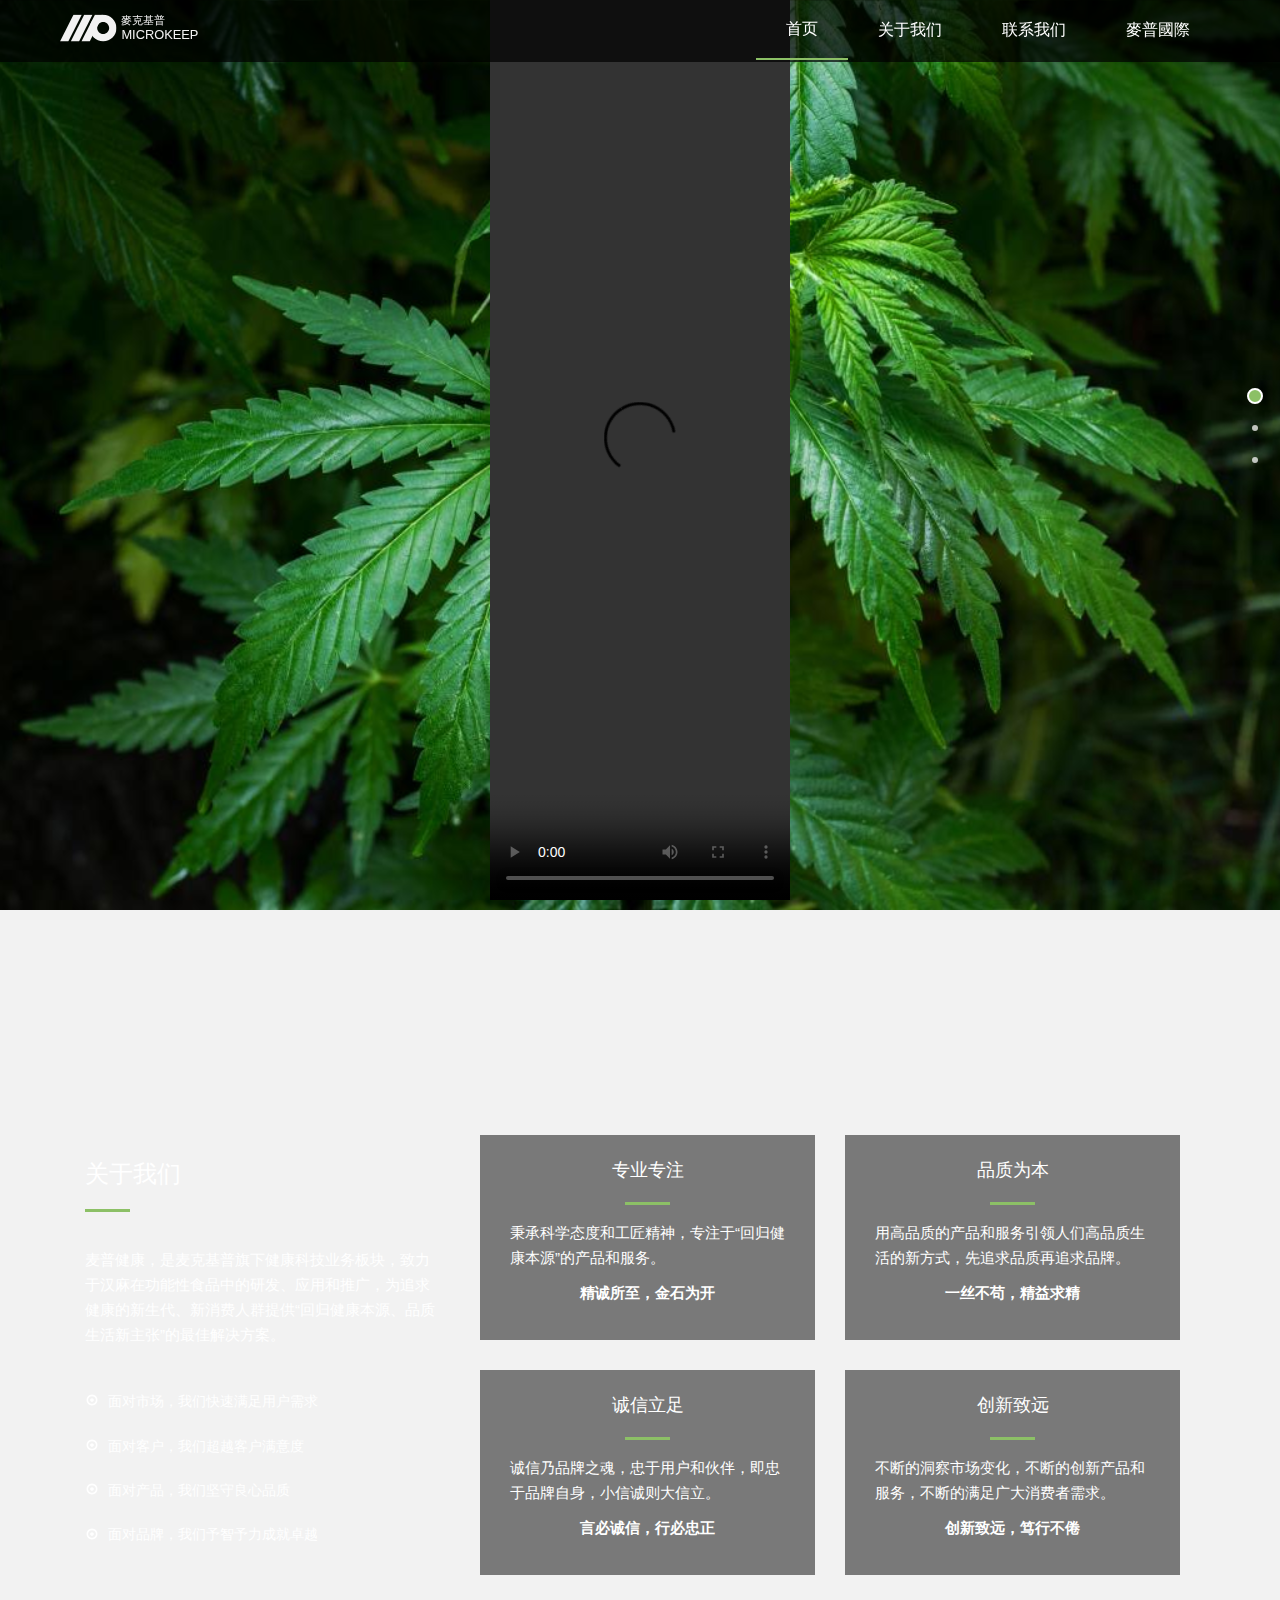
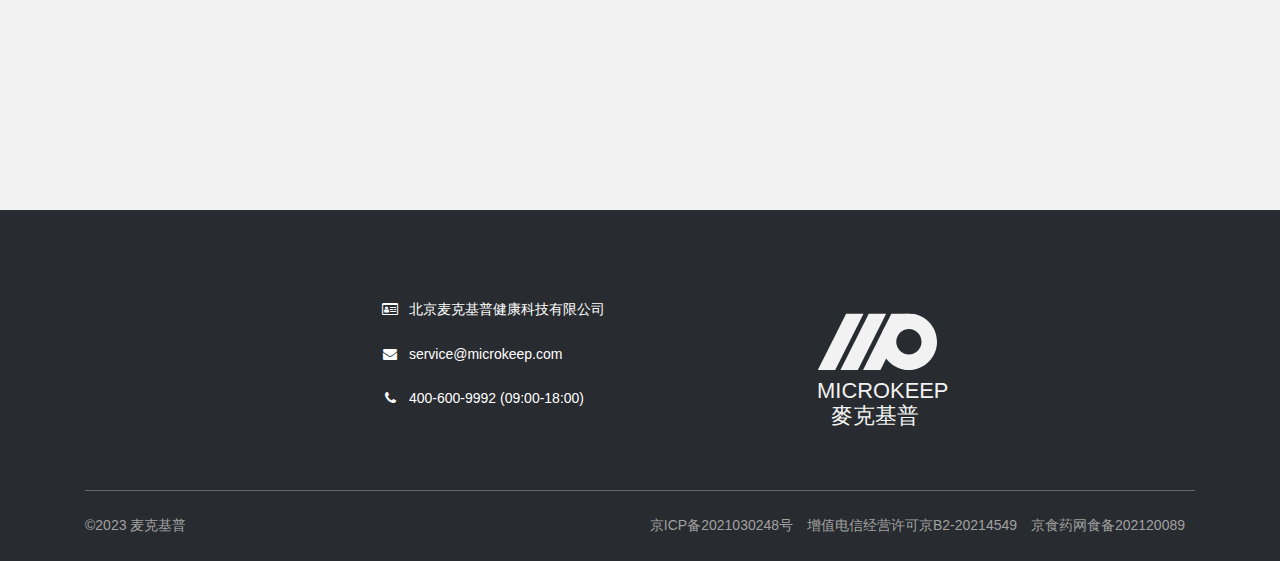
==== health/index.html @ 56081758 "Initial commit" ====
﻿<!DOCTYPE html>
<html>

<head>
	<meta charset="utf-8">
	<meta name="viewport" content="width=device-width, initial-scale=1, user-scalable=no" />
	<meta http-equiv="X-UA-Compatible" content="IE=edge,chrome=1">
	<title>麦普健康 - 回归健康本源</title>
	<meta name="keywords" content="汉麻,工业大麻,火麻,蛋白粉,汉麻粉,汉麻,火麻,工业大麻,麦普健康,麦克基普,Microkeep,麦普, 大麦一品" />
	<meta name="description" content="麦普健康，是麦克基普旗下健康科技业务板块，致力于汉麻在功能性食品中的研发、应用和推广，为追求健康的新生代、新消费人群提供“回归健康本源、品质生活新主张”的最佳解决方案。" />
	<meta name="author" content="Microkeep" />
	<meta name="copyright" content="Microkeep" />
	<link rel="icon" href="./assets/images/favicon.svg" type="image/x-icon" />
	<link rel="shortcut icon" href="./assets/images/favicon.svg" type="image/x-icon" />

	<link rel="stylesheet" href="assets/css/bootstrap.min.css">
	<link rel="stylesheet" href="assets/css/fontAwesome.css">
	<link rel="stylesheet" href="assets/css/hero-slider.css">
	<link rel="stylesheet" href="assets/css/main.css">
	<link rel="stylesheet" href="assets/css/owl-carousel.css">

	<!-- <link href="https://fonts.googleapis.com/css?family=Open+Sans:300,400,600,700,800" rel="stylesheet"> -->

	<script src="assets/js/vendor/modernizr-2.8.3-respond-1.4.2.min.js"></script>
	<script src="assets/js/vendor/jquery-1.11.2.min.js"></script>
</head>

<body>

	<div class="fixed-side-navbar">
		<ul class="nav flex-column">
			<li class="nav-item"><a class="nav-link" href="#home"><span>首页</span></a></li>
			<li class="nav-item"><a class="nav-link" href="#about-us"><span>关于我们</span></a></li>
			<li class="nav-item"><a class="nav-link" href="#contact-us"><span>联系我们</span></a></li>
		</ul>
	</div>

	<div class="clearfix row " style="width: 100%;position:fixed;background:rgba(0,0,0,0.70);z-index:999">
		<div class="menu">
			<div class="nav-menu nav-menu-left">
				<a href="#home" class="no-pl">
					<i class="logo"></i>
				</a>
			</div>

			<div class="nav-menu nav-menu-right" id="nav-menu-right">
				<div class="btn-burger-menu" id="btn-burger-menu"></div>
			</div>
			<div class="right-menu">
				<nav class="right clearfix nav" id="nav">
					<li class="nav-menu ">
						<a href="#home" class="clean-link" id="#home" onClick='doClose(this,"#home");'>
							首页
							<i class="separator"></i>
						</a>
					</li>

					<li class="nav-menu ">
						<a href="#about-us" class="clean-link " id="#about-us" onClick='doClose(this,"#about-us");'>
							关于我们
							<i class="separator"></i>
						</a>
					</li>

					<li class="nav-menu ">
						<a href="#contact-us" class="clean-link" id="#contact-us"
							onClick='doClose(this,"#contact-us");'>
							联系我们
							<i class="separator"></i>
						</a>
					</li>

					<li class="nav-menu ">
						<a href="../zh-tw/" class="clean-link">
							麥普國際
							<i class="separator"></i>
						</a>
					</li>

				</nav>
			</div>
		</div>
	</div>
	<script>
		function doClose(s, linkname) {

			var ua = navigator.userAgent.toLowerCase();
			var links = document.getElementsByClassName("clean-link");
			j = links.length;

			for (var i = 0; i < j; i++) {
				links[i].className = "clean-link";
			}

			var l = document.getElementById(linkname);
			if (l != null) {
				l.className = l.className + " showline";
			}


			var obj = document.getElementById("nav");
			c = obj.className;
			if (c != null && c.indexOf('show') > -1) {
				obj.className = obj.className.replace('show', '');
			}

			var navlogo = document.getElementById("btn-burger-menu");
			navlogo.className = "btn-burger-menu";

		};
	</script>
	<!-- <div style="width:0px;height:0px"><img src="assets/img/logo-300.jpg" alt="logo" /></div> -->


	<div class="parallax-content baner-content" id="home">
		<video autoplay loop controls disablePictureInPicture controlslist="nodownload noplaybackrate"
		src="assets/video/microkeep-hemp-hearts-microcapsule-powder-2022.mp4"></video>
	</div>

	<div class="service-content" id="about-us">
		<div class="container">
			<div class="row">
				<div class="col-md-4">
					<div class="left-text">
						<h4>关于我们</h4>
						<div class="line-dec"></div>
						<p>麦普健康，是麦克基普旗下健康科技业务板块，致力于汉麻在功能性食品中的研发、应用和推广，为追求健康的新生代、新消费人群提供“回归健康本源、品质生活新主张”的最佳解决方案。</p>
						<ul>
							<li>
								<div style="display:inline;padding-right:5px;"><img src="assets/images/mark.svg"
										style="max-width:14px;margin-top:-4px;"></div>
								<div style="display:inline">面对市场，我们快速满足用户需求</div>
							</li>
							<li>
								<div style="display:inline;padding-right:5px;"><img src="assets/images/mark.svg"
										style="max-width:14px;margin-top:-4px;"></div>
								<div style="display:inline">面对客户，我们超越客户满意度</div>
							</li>
							<li>
								<div style="display:inline;padding-right:5px;"><img src="assets/images/mark.svg"
										style="max-width:14px;margin-top:-4px;"></div>
								<div style="display:inline">面对产品，我们坚守良心品质</div>
							</li>
							<li>
								<div style="display:inline;padding-right:5px;"><img src="assets/images/mark.svg"
										style="max-width:14px;margin-top:-4px;"></div>
								<div style="display:inline">面对品牌，我们予智予力成就卓越</div>
							</li>
						</ul>
					</div>
				</div>
				<div class="col-md-8">
					<div class="row">
						<div class="col-md-6">
							<div class="service-item">
								<h4>专业专注</h4>
								<div class="line-dec"></div>
								<p class="contents">秉承科学态度和工匠精神，专注于“回归健康本源”的产品和服务。</p>
								<p class="contents" style="font-weight:800;color:#fff;text-align:center !important;">
									精诚所至，金石为开</p>
							</div>
						</div>
						<div class="col-md-6">
							<div class="service-item">
								<h4>品质为本</h4>
								<div class="line-dec"></div>
								<p class="contents">用高品质的产品和服务引领人们高品质生活的新方式，先追求品质再追求品牌。</p>
								<p class="contents" style="font-weight:800;color:#fff;text-align:center !important;">
									一丝不苟，精益求精</p>
							</div>
						</div>
						<div class="col-md-6">
							<div class="service-item">
								<h4>诚信立足</h4>
								<div class="line-dec"></div>
								<p class="contents">诚信乃品牌之魂，忠于用户和伙伴，即忠于品牌自身，小信诚则大信立。</p>
								<p class="contents" style="font-weight:800;color:#fff;text-align:center !important;">
									言必诚信，行必忠正</p>
							</div>
						</div>
						<div class="col-md-6">
							<div class="service-item">
								<h4>创新致远</h4>
								<div class="line-dec"></div>
								<p class="contents">不断的洞察市场变化，不断的创新产品和服务，不断的满足广大消费者需求。</p>
								<p class="contents" style="font-weight:800;color:#fff;text-align:center !important;">
									创新致远，笃行不倦</p>
							</div>
						</div>
					</div>
				</div>
			</div>
		</div>
	</div>

	<footer>
		<div class="container contact-us" id="contact-us">
			<div class="row">
				<div class="col-md-3 companylogo1">
					<img src="assets/images/logo-portrait.svg" class="logo" style="max-width:180px"></img>
				</div>

				<div class="col-md-4 address">
					<p style="font-size:14px;margin-bottom:0px;margin-top:15px;">
					<div style="color:#fff !important;display:inline-block;text-align:center;" class="address-fa"><i
							class="fa fa-id-card-o address-fa"></i></div>
					<div style="color:#fff !important;display:inline-block;">北京麦克基普健康科技有限公司</div>
					</p>
					<!-- <p style="font-size:14px;margin-bottom:0px;margin-top:15px;">
					<div style="color:#fff !important;display:inline-block;text-align:center;" class="address-fa"><i
							class="fa fa-map-marker address-fa"></i></div>
					<div style="color:#fff !important;display:inline-block;">北京市朝阳区建国路华贸中心3号楼12层</div>
					</p> -->
					<p style="font-size:14px;margin-top:10px;margin-bottom:15px;">
					<div style="color:#fff !important;display:inline-block;text-align:center;" class="address-fa"><i
							class="fa fa-envelope address-fa"></i></div>
					<div style="color:#fff !important;display:inline-block;">service@microkeep.com</div>
					</p>
					<p style="font-size:14px;margin-bottom:0px;margin-top:15px;">
					<div style="color:#fff !important;display:inline-block;text-align:center;" class="address-fa"><i
							class="fa fa-phone address-fa"></i></div>
					<div style="color:#fff !important;display:inline-block;">400-600-9992 (09:00-18:00)</div>
					</p>

				</div>
				<div class="col-md-3 companylogo2">
					<img src="assets/images/logo-portrait.svg" class="logo" style="max-width:180px"></img>
				</div>

			</div>
		</div>
	</footer>

	<!--<footer style="padding:20px 0px 10px 0px">-->
	<footer style="padding:0px 0px 10px 0px">
		<div class="container">
			<div class="row" style="text-align:left">
				<div class="col-md-12">
					<p style="border-top:1px solid rgba(250,250,250,0.3);text-align:left;margin-top:20px;padding-top:10px"
						class="bottom-line"></p>
				</div>
			</div>
			<div class="row" style="margin-bottom:10px">
				<div class="col-md-4 copyright">
					<div style="display:inline-block;color:#a1a1a1;padding-right:10px;" class="copyright-item notlast">
						&copy;2023 麦克基普</div>
				</div>
				<div class="col-md-8 medias">
				
					<!--<div style="display:inline-block;color:#a1a1a1;padding-right:10px;" class="copyright-item notlast" >京公网安备xxxxxxxx</div>-->
					<div style="display:inline-block;color:#a1a1a1;padding-right:10px;" class="copyright-item notlast">
						<a href="https://beian.miit.gov.cn/" style="color:#a1a1a1">京ICP备2021030248号</a>
					</div>
					<div style="display:inline-block;color:#a1a1a1;padding-right:10px;" class="copyright-item">
						增值电信经营许可京B2-20214549</div>
					<div style="display:inline-block;color:#a1a1a1;padding-right:10px;" class="copyright-item">
						京食药网食备202120089</div>
				</div>
			</div>
		</div>
	</footer>


	<script src="assets/js/vendor/jquery-1.11.2.min.js"></script>
	<script src="assets/js/vendor/bootstrap.min.js"></script>
	<script src="assets/js/plugins.js"></script>
	<script src="assets/js/main.js"></script>
	<script>
		function openCity(cityName) {
			var i;
			var x = document.getElementsByClassName("city");
			for (i = 0; i < x.length; i++) {
				x[i].style.display = "none";
			}
			document.getElementById(cityName).style.display = "block";
		}

		function querycode() {
			var code = $('#txt_code').val();
			if (code.length > 0 && code != "请输入16位防伪码") {
				var url = "https://china3-15.com/module/GetCode_getjson.ashx?action=add&callback=?";
				var data = { c: code, key: "347ebf8d172e977ad09d583a6687cd4f" };
				$.getJSON(url, data, function (backdata) {
					document.getElementById('showresult').innerHTML = "<p>" + backdata.result + "</p>";
					document.getElementById('showresult').style.visibility = "visible";
				});
			}
			else {
				document.getElementById('showresult').innerHTML = "";
				document.getElementById('showresult').style.visibility = "hidden";
			}
		}


	</script>

	<script>
		$(document).ready(function () {

			var anchorname = window.location.hash;
			if (anchorname != "") {
				var l = document.getElementById(anchorname);
				if (l != null) {
					l.className = l.className + " showline";
				}
			} else {
				var l = document.getElementById("#home");
				if (l != null) {
					l.className = l.className + " showline";
				}
			}


			// Add smooth scrolling to all links
			$(".fixed-side-navbar a, .primary-button a, .nav-menu a").on('click', function (event) {

				// Make sure this.hash has a value before overriding default behavior
				if (this.hash !== "") {
					// Prevent default anchor click behavior
					event.preventDefault();

					// Store hash
					var hash = this.hash;

					// Using jQuery's animate() method to add smooth page scroll
					// The optional number (800) specifies the number of milliseconds it takes to scroll to the specified area
					$('html, body').animate({
						scrollTop: $(hash).offset().top
					}, 800, function () {

						// Add hash (#) to URL when done scrolling (default click behavior)
						window.location.hash = hash;
					});


					var links = document.getElementsByClassName("clean-link");
					j = links.length;

					for (var i = 0; i < j; i++) {
						links[i].className = "clean-link";
					}


					var l = document.getElementById(this.hash);
					if (l != null) {
						l.className = l.className + " showline";
					}


				} // End if
			});

			$(".nav-menu-right").on('click', function (event) {
				var obj = document.getElementById("nav");
				var navlogo = document.getElementById("btn-burger-menu");
				c = obj.className;
				if (c != null && c.indexOf('show') > -1) {
					obj.className = obj.className.replace('show', '');
					navlogo.className = "btn-burger-menu";

				} else {
					obj.className = obj.className + ' show';
					navlogo.className = navlogo.className + " cha";
				}
			});

			$('#txt_code').on('keypress', function (event) {
				if (event.keyCode == 13) {
					querycode();
				}
			});




		});



	</script>


</body>

</html>
---- health/assets/css/hero-slider.css ----
/* -------------------------------- 

Primary style

-------------------------------- */
*, *::after, *::before {
  -webkit-box-sizing: border-box;
  -moz-box-sizing: border-box;
  box-sizing: border-box;
}

html {
  font-size: 62.5%;
}

body {
  font-family: "Open Sans", sans-serif;
  color: #2c343b;
  background-color: #f2f2f2;
}

a {
  color: #d44457;
  text-decoration: none;
}

img {
  max-width: 100%;
}

.qrimg {
 max-width:80px;
}

/* -------------------------------- 

Main Components 

-------------------------------- */
.cd-header {
  position: absolute;
  z-index: 2;
  top: 0;
  left: 0;
  width: 100%;
  height: 50px;
  background-color: #21272c;
  -webkit-font-smoothing: antialiased;
  -moz-osx-font-smoothing: grayscale;
}
@media only screen and (min-width: 768px) {
  .cd-header {
    height: 70px;
    background-color: transparent;
  }
}

#cd-logo {
  float: left;
  margin: 13px 0 0 5%;
}
#cd-logo img {
  display: block;
}
@media only screen and (min-width: 768px) {
  #cd-logo {
    margin: 23px 0 0 5%;
  }
}

.cd-primary-nav {
  /* mobile first - navigation hidden by default, triggered by tap/click on navigation icon */
  float: right;
  margin-right: 5%;
  width: 44px;
  height: 100%;
}
.cd-primary-nav ul {
  position: absolute;
  top: 0;
  left: 0;
  width: 100%;
  -webkit-transform: translateY(-100%);
  -moz-transform: translateY(-100%);
  -ms-transform: translateY(-100%);
  -o-transform: translateY(-100%);
  transform: translateY(-100%);
}
.cd-primary-nav ul.is-visible {
  box-shadow: 0 3px 8px rgba(0, 0, 0, 0.2);
  -webkit-transform: translateY(50px);
  -moz-transform: translateY(50px);
  -ms-transform: translateY(50px);
  -o-transform: translateY(50px);
  transform: translateY(50px);
}
.cd-primary-nav a {
  display: block;
  height: 50px;
  line-height: 50px;
  padding-left: 5%;
  background: #21272c;
  border-top: 1px solid #333c44;
  color: #ffffff;
}
@media only screen and (min-width: 768px) {
  .cd-primary-nav {
    /* reset navigation values */
    width: auto;
    height: auto;
    background: none;
  }
  .cd-primary-nav ul {
    position: static;
    width: auto;
    -webkit-transform: translateY(0);
    -moz-transform: translateY(0);
    -ms-transform: translateY(0);
    -o-transform: translateY(0);
    transform: translateY(0);
    line-height: 70px;
  }
  .cd-primary-nav ul.is-visible {
    -webkit-transform: translateY(0);
    -moz-transform: translateY(0);
    -ms-transform: translateY(0);
    -o-transform: translateY(0);
    transform: translateY(0);
  }
  .cd-primary-nav li {
    display: inline-block;
    margin-left: 1em;
  }
  .cd-primary-nav a {
    display: inline-block;
    height: auto;
    font-weight: 600;
    line-height: normal;
    background: transparent;
    padding: .6em 1em;
    border-top: none;
  }
}

/* -------------------------------- 

Slider

-------------------------------- */
.cd-hero {
  position: relative;
  -webkit-font-smoothing: antialiased;
  -moz-osx-font-smoothing: grayscale;
}

.cd-hero-slider {
  position: relative;
  height: 360px;
  overflow: hidden;
}
.cd-hero-slider li {
  position: absolute;
  top: 0;
  left: 0;
  width: 100%;
  height: 100%;
  -webkit-transform: translateX(100%);
  -moz-transform: translateX(100%);
  -ms-transform: translateX(100%);
  -o-transform: translateX(100%);
  transform: translateX(100%);
}
.cd-hero-slider li.selected {
  /* this is the visible slide */
  position: relative;
  -webkit-transform: translateX(0);
  -moz-transform: translateX(0);
  -ms-transform: translateX(0);
  -o-transform: translateX(0);
  transform: translateX(0);
}
.cd-hero-slider li.move-left {
  /* slide hidden on the left */
  -webkit-transform: translateX(-100%);
  -moz-transform: translateX(-100%);
  -ms-transform: translateX(-100%);
  -o-transform: translateX(-100%);
  transform: translateX(-100%);
}
.cd-hero-slider li.is-moving, .cd-hero-slider li.selected {
  /* the is-moving class is assigned to the slide which is moving outside the viewport */
  -webkit-transition: -webkit-transform 0.5s;
  -moz-transition: -moz-transform 0.5s;
  transition: transform 0.5s;
}
@media only screen and (min-width: 768px) {
  .cd-hero-slider {
    height: 500px;
  }
}
@media only screen and (min-width: 1170px) {
  .cd-hero-slider {
    height: 680px;
  }
}

/* -------------------------------- 

Single slide style

-------------------------------- */
.cd-hero-slider li {
  background-position: center center;
  background-size: cover;
  background-repeat: no-repeat;
}
.cd-hero-slider li:first-of-type {
  background-image: url(../img/slide_01.jpg);
}
.cd-hero-slider li:nth-of-type(2) {
  background-image: url(../img/slide_02.jpg);
}
.cd-hero-slider li:nth-of-type(3) {
  background-image: url(../img/slide_03.jpg);
}
.cd-hero-slider .cd-full-width,
.cd-hero-slider .cd-half-width {
  position: absolute;
  width: 100%;
  height: 100%;
  z-index: 1;
  left: 0;
  top: 0;
  /* this padding is used to align the text */
  padding-top: 80px;
  text-align: center;
  /* Force Hardware Acceleration in WebKit */
  -webkit-backface-visibility: hidden;
  backface-visibility: hidden;
  -webkit-transform: translateZ(0);
  -moz-transform: translateZ(0);
  -ms-transform: translateZ(0);
  -o-transform: translateZ(0);
  transform: translateZ(0);
}
.cd-hero-slider .cd-img-container {
  /* hide image on mobile device */
  display: none;
}
.cd-hero-slider .cd-img-container img {
  position: absolute;
  left: 50%;
  top: 50%;
  bottom: auto;
  right: auto;
  -webkit-transform: translateX(-50%) translateY(-50%);
  -moz-transform: translateX(-50%) translateY(-50%);
  -ms-transform: translateX(-50%) translateY(-50%);
  -o-transform: translateX(-50%) translateY(-50%);
  transform: translateX(-50%) translateY(-50%);
}
.cd-hero-slider .cd-bg-video-wrapper {
  /* hide video on mobile device */
  display: none;
  position: absolute;
  top: 0;
  left: 0;
  width: 100%;
  height: 100%;
  overflow: hidden;
}
.cd-hero-slider .cd-bg-video-wrapper video {
  /* you won't see this element in the html, but it will be injected using js */
  display: block;
  min-height: 100%;
  min-width: 100%;
  max-width: none;
  height: auto;
  width: auto;
  position: absolute;
  left: 50%;
  top: 50%;
  bottom: auto;
  right: auto;
  -webkit-transform: translateX(-50%) translateY(-50%);
  -moz-transform: translateX(-50%) translateY(-50%);
  -ms-transform: translateX(-50%) translateY(-50%);
  -o-transform: translateX(-50%) translateY(-50%);
  transform: translateX(-50%) translateY(-50%);
}
.cd-hero-slider h2, .cd-hero-slider p {
  text-shadow: 0 1px 3px rgba(0, 0, 0, 0.1);
  line-height: 1.2;
  margin: 0 auto 14px;
  color: #ffffff;
  width: 90%;
  max-width: 400px;
}
.cd-hero-slider h2 {
  font-size: 2.4rem;
}
.cd-hero-slider p {
  font-size: 1.4rem;
  line-height: 1.4;
}
.cd-hero-slider .cd-btn {
  display: inline-block;
  padding: 1.2em 1.4em;
  margin-top: .8em;
  background-color: rgba(212, 68, 87, 0.9);
  font-size: 1.3rem;
  font-weight: 700;
  letter-spacing: 1px;
  color: #ffffff;
  text-transform: uppercase;
  box-shadow: 0 3px 6px rgba(0, 0, 0, 0.1);
  -webkit-transition: background-color 0.2s;
  -moz-transition: background-color 0.2s;
  transition: background-color 0.2s;
}
.cd-hero-slider .cd-btn.secondary {
  background-color: rgba(22, 26, 30, 0.8);
}
.cd-hero-slider .cd-btn:nth-of-type(2) {
  margin-left: 1em;
}
.no-touch .cd-hero-slider .cd-btn:hover {
  background-color: #d44457;
}
.no-touch .cd-hero-slider .cd-btn.secondary:hover {
  background-color: #161a1e;
}
@media only screen and (min-width: 768px) {
  .cd-hero-slider .cd-full-width,
  .cd-hero-slider .cd-half-width {
    padding-top: 150px;
  }
  .cd-hero-slider .cd-bg-video-wrapper {
    display: block;
  }
  .cd-hero-slider .cd-half-width {
    width: 45%;
  }
  .cd-hero-slider .cd-half-width:first-of-type {
    left: 5%;
  }
  .cd-hero-slider .cd-half-width:nth-of-type(2) {
    right: 5%;
    left: auto;
  }
  .cd-hero-slider .cd-img-container {
    display: block;
  }
  .cd-hero-slider h2, .cd-hero-slider p {
    max-width: 520px;
  }
  .cd-hero-slider h2 {
    font-size: 2.4em;
    font-weight: 300;
  }
  .cd-hero-slider .cd-btn {
    font-size: 1.4rem;
  }
}
@media only screen and (min-width: 1170px) {
  .cd-hero-slider .cd-full-width,
  .cd-hero-slider .cd-half-width {
    padding-top: 250px;
  }
  .cd-hero-slider h2, .cd-hero-slider p {
    margin-bottom: 20px;
  }
  .cd-hero-slider h2 {
    font-size: 3.2em;
  }
  .cd-hero-slider p {
    font-size: 1.6rem;
  }
}

/* -------------------------------- 

Single slide animation

-------------------------------- */
@media only screen and (min-width: 768px) {
  .cd-hero-slider .cd-half-width {
    opacity: 0;
    -webkit-transform: translateX(40px);
    -moz-transform: translateX(40px);
    -ms-transform: translateX(40px);
    -o-transform: translateX(40px);
    transform: translateX(40px);
  }
  .cd-hero-slider .move-left .cd-half-width {
    -webkit-transform: translateX(-40px);
    -moz-transform: translateX(-40px);
    -ms-transform: translateX(-40px);
    -o-transform: translateX(-40px);
    transform: translateX(-40px);
  }
  .cd-hero-slider .selected .cd-half-width {
    /* this is the visible slide */
    opacity: 1;
    -webkit-transform: translateX(0);
    -moz-transform: translateX(0);
    -ms-transform: translateX(0);
    -o-transform: translateX(0);
    transform: translateX(0);
  }
  .cd-hero-slider .is-moving .cd-half-width {
    /* this is the slide moving outside the viewport 
    wait for the end of the transition on the <li> parent before set opacity to 0 and translate to 40px/-40px */
    -webkit-transition: opacity 0s 0.5s, -webkit-transform 0s 0.5s;
    -moz-transition: opacity 0s 0.5s, -moz-transform 0s 0.5s;
    transition: opacity 0s 0.5s, transform 0s 0.5s;
  }
  .cd-hero-slider li.selected.from-left .cd-half-width:nth-of-type(2),
  .cd-hero-slider li.selected.from-right .cd-half-width:first-of-type {
    /* this is the selected slide - different animation if it's entering from left or right */
    -webkit-transition: opacity 0.4s 0.2s, -webkit-transform 0.5s 0.2s;
    -moz-transition: opacity 0.4s 0.2s, -moz-transform 0.5s 0.2s;
    transition: opacity 0.4s 0.2s, transform 0.5s 0.2s;
  }
  .cd-hero-slider li.selected.from-left .cd-half-width:first-of-type,
  .cd-hero-slider li.selected.from-right .cd-half-width:nth-of-type(2) {
    /* this is the selected slide - different animation if it's entering from left or right */
    -webkit-transition: opacity 0.4s 0.4s, -webkit-transform 0.5s 0.4s;
    -moz-transition: opacity 0.4s 0.4s, -moz-transform 0.5s 0.4s;
    transition: opacity 0.4s 0.4s, transform 0.5s 0.4s;
  }
  .cd-hero-slider .cd-full-width h2,
  .cd-hero-slider .cd-full-width p,
  .cd-hero-slider .cd-full-width .cd-btn {
    opacity: 0;
    -webkit-transform: translateX(100px);
    -moz-transform: translateX(100px);
    -ms-transform: translateX(100px);
    -o-transform: translateX(100px);
    transform: translateX(100px);
  }
  .cd-hero-slider .move-left .cd-full-width h2,
  .cd-hero-slider .move-left .cd-full-width p,
  .cd-hero-slider .move-left .cd-full-width .cd-btn {
    opacity: 0;
    -webkit-transform: translateX(-100px);
    -moz-transform: translateX(-100px);
    -ms-transform: translateX(-100px);
    -o-transform: translateX(-100px);
    transform: translateX(-100px);
  }
  .cd-hero-slider .selected .cd-full-width h2,
  .cd-hero-slider .selected .cd-full-width p,
  .cd-hero-slider .selected .cd-full-width .cd-btn {
    /* this is the visible slide */
    opacity: 1;
    -webkit-transform: translateX(0);
    -moz-transform: translateX(0);
    -ms-transform: translateX(0);
    -o-transform: translateX(0);
    transform: translateX(0);
  }
  .cd-hero-slider li.is-moving .cd-full-width h2,
  .cd-hero-slider li.is-moving .cd-full-width p,
  .cd-hero-slider li.is-moving .cd-full-width .cd-btn {
    /* this is the slide moving outside the viewport 
    wait for the end of the transition on the li parent before set opacity to 0 and translate to 100px/-100px */
    -webkit-transition: opacity 0s 0.5s, -webkit-transform 0s 0.5s;
    -moz-transition: opacity 0s 0.5s, -moz-transform 0s 0.5s;
    transition: opacity 0s 0.5s, transform 0s 0.5s;
  }
  .cd-hero-slider li.selected h2 {
    -webkit-transition: opacity 0.4s 0.2s, -webkit-transform 0.5s 0.2s;
    -moz-transition: opacity 0.4s 0.2s, -moz-transform 0.5s 0.2s;
    transition: opacity 0.4s 0.2s, transform 0.5s 0.2s;
  }
  .cd-hero-slider li.selected p {
    -webkit-transition: opacity 0.4s 0.3s, -webkit-transform 0.5s 0.3s;
    -moz-transition: opacity 0.4s 0.3s, -moz-transform 0.5s 0.3s;
    transition: opacity 0.4s 0.3s, transform 0.5s 0.3s;
  }
  .cd-hero-slider li.selected .cd-btn {
    -webkit-transition: opacity 0.4s 0.4s, -webkit-transform 0.5s 0.4s, background-color 0.2s 0s;
    -moz-transition: opacity 0.4s 0.4s, -moz-transform 0.5s 0.4s, background-color 0.2s 0s;
    transition: opacity 0.4s 0.4s, transform 0.5s 0.4s, background-color 0.2s 0s;
  }
}
/* -------------------------------- 

Slider navigation

-------------------------------- */
.cd-slider-nav {
  display: none;
  position: absolute;
  width: 100%;
  bottom: 0;
  z-index: 2;
  text-align: center;
  height: 55px;
  background-color: rgba(0, 1, 1, 0.5);
}
.cd-slider-nav nav, .cd-slider-nav ul, .cd-slider-nav li, .cd-slider-nav a {
  height: 100%;
}
.cd-slider-nav nav {
  display: inline-block;
  position: relative;
}
.cd-slider-nav .cd-marker {
  position: absolute;
  bottom: 0;
  left: 0;
  width: 60px;
  height: 100%;
  color: #d44457;
  background-color: #ffffff;
  box-shadow: inset 0 2px 0 currentColor;
  -webkit-transition: -webkit-transform 0.2s, box-shadow 0.2s;
  -moz-transition: -moz-transform 0.2s, box-shadow 0.2s;
  transition: transform 0.2s, box-shadow 0.2s;
}
.cd-slider-nav .cd-marker.item-2 {
  -webkit-transform: translateX(100%);
  -moz-transform: translateX(100%);
  -ms-transform: translateX(100%);
  -o-transform: translateX(100%);
  transform: translateX(100%);
}
.cd-slider-nav .cd-marker.item-3 {
  -webkit-transform: translateX(200%);
  -moz-transform: translateX(200%);
  -ms-transform: translateX(200%);
  -o-transform: translateX(200%);
  transform: translateX(200%);
}
.cd-slider-nav .cd-marker.item-4 {
  -webkit-transform: translateX(300%);
  -moz-transform: translateX(300%);
  -ms-transform: translateX(300%);
  -o-transform: translateX(300%);
  transform: translateX(300%);
}
.cd-slider-nav .cd-marker.item-5 {
  -webkit-transform: translateX(400%);
  -moz-transform: translateX(400%);
  -ms-transform: translateX(400%);
  -o-transform: translateX(400%);
  transform: translateX(400%);
}
.cd-slider-nav ul::after {
  clear: both;
  content: "";
  display: table;
}
.cd-slider-nav li {
  display: inline-block;
  width: 60px;
  float: left;
}
.cd-slider-nav li.selected a {
  color: #2c343b;
}
.no-touch .cd-slider-nav li.selected a:hover {
  background-color: transparent;
}
.cd-slider-nav a {
  display: block;
  position: relative;
  padding-top: 35px;
  font-size: 1rem;
  font-weight: 700;
  color: #a8b4be;
  -webkit-transition: background-color 0.2s;
  -moz-transition: background-color 0.2s;
  transition: background-color 0.2s;
}
.cd-slider-nav a::before {
  content: '';
  position: absolute;
  width: 24px;
  height: 24px;
  top: 8px;
  left: 50%;
  right: auto;
  -webkit-transform: translateX(-50%);
  -moz-transform: translateX(-50%);
  -ms-transform: translateX(-50%);
  -o-transform: translateX(-50%);
  transform: translateX(-50%);
}
.no-touch .cd-slider-nav a:hover {
  background-color: rgba(0, 1, 1, 0.5);
}
.cd-slider-nav li:first-of-type a::before {
  background-position: 0 0;
}
.cd-slider-nav li.selected:first-of-type a::before {
  background-position: 0 -24px;
}
.cd-slider-nav li:nth-of-type(2) a::before {
  background-position: -24px 0;
}
.cd-slider-nav li.selected:nth-of-type(2) a::before {
  background-position: -24px -24px;
}
.cd-slider-nav li:nth-of-type(3) a::before {
  background-position: -48px 0;
}
.cd-slider-nav li.selected:nth-of-type(3) a::before {
  background-position: -48px -24px;
}
.cd-slider-nav li:nth-of-type(4) a::before {
  background-position: -72px 0;
}
.cd-slider-nav li.selected:nth-of-type(4) a::before {
  background-position: -72px -24px;
}
.cd-slider-nav li:nth-of-type(5) a::before {
  background-position: -96px 0;
}
.cd-slider-nav li.selected:nth-of-type(5) a::before {
  background-position: -96px -24px;
}
@media only screen and (min-width: 768px) {
  .cd-slider-nav {
    height: 80px;
  }
  .cd-slider-nav .cd-marker,
  .cd-slider-nav li {
    width: 95px;
  }
  .cd-slider-nav a {
    padding-top: 48px;
    font-size: 1.1rem;
    text-transform: uppercase;
  }
  .cd-slider-nav a::before {
    top: 18px;
  }
}

/* -------------------------------- 

Main content

-------------------------------- */
.cd-main-content {
  width: 90%;
  max-width: 768px;
  margin: 0 auto;
  padding: 2em 0;
}
.cd-main-content p {
  font-size: 1.4rem;
  line-height: 1.8;
  color: #999999;
  margin: 2em 0;
}
@media only screen and (min-width: 1170px) {
  .cd-main-content {
    padding: 3em 0;
  }
  .cd-main-content p {
    font-size: 1.6rem;
  }
}

/* -------------------------------- 

Javascript disabled

-------------------------------- */
.no-js .cd-hero-slider li {
  display: none;
}
.no-js .cd-hero-slider li.selected {
  display: block;
}

.no-js .cd-slider-nav {
  display: none;
}
---- health/assets/css/main.css ----
html {
  filter: invert(0);
}


/* 设置滚动条的样式 */

::-webkit-scrollbar {
  width: 6px;
  height: 6px;
}



/* 滚动槽 */

::-webkit-scrollbar-track {
  -webkit-box-shadow: inset 0 0 6px rgba(0, 0, 0, 0.3);
  border-radius: 5px;
}


/* 滚动条滑块 */

::-webkit-scrollbar-thumb {
  border-radius: 10px;
  background: rgba(0, 0, 0, 0.35);
  -webkit-box-shadow: inset 0 0 6px rgba(0, 0, 0, 0.5);
  background: #8cc066;
}

p {
  font-size: 15px;
  line-height: 25px;
}

section {
  padding: 25px 0 35px;
  background: #fff;
}

body {
  position: relative;
  /* we need this for the scrollspy */
  font-size: 14px;
  line-height: 2.1;
}

a {
  color: #3CC;
}

a:hover {
  color: #fff;
}

/*----------
  NAV
----------*/

.menu {
  /*margin: 0 auto;*/
  width: 100%;
}

video {
  /* width: 100%; */
  /* position: absolute; */
  /* width: 100%; */
  height: 100vh;
  object-fit: cover;
}

@media screen and (max-width: 450px) {
  video {
    position: absolute;
    transform: rotate(90deg);

    transform-origin: bottom left;
    /* width: 100vh; */
    height: 100vw;
    margin-top: -160vw;
    margin-left: -50vw;
    object-fit: revert;

    visibility: visible;
  }
}

@media screen and (max-width: 375px) {
  video {
    height: 88vw;
    margin-top: -140vw;
    margin-left: -44vw;
  }
}

.showline {
  border-bottom: 2px solid #8cc066;
}

.search {
  max-width: 590px;
  height: 45px;
  border: 1px solid white;
  border-radius: 30px;
  margin: 0 auto;
}

input {
  max-width: 500px;
  height: 42px;
  border: 0;
  font-size: 14px;
  outline: none;
  background-color: rgba(255, 255, 255, 0);
  color: white;
  font-size: 16px;
  margin: 0 10px;
}

.txt_code {
  /*margin-top:20px;*/
  width: 500px !important;
  font-size: 14px;
  /*text-indent:14px;*/
}

.right-menu {
  float: right;
}

.nav-menu {
  position: relative;
  display: table;
  float: left;
  font-size: 16px;
  /*left:60px;*/
}

.nav-menu a.no-pl {
  padding-left: 60px;
}

.nav-menu>a {
  color: #fff;
  display: table-cell;
  position: relative;
  padding: 0 30px;
  height: 60px;
  vertical-align: middle;
}

.row {
  margin: 0 auto;
}

.nav-menu.active {
  color: #8cc066;
}

.nav-menu .logo {
  display: inline-block;
  width: 140px;
  height: 40px;
  background: transparent url("../images/logo-landscape.svg") center center no-repeat;
  background-size: 140px 40px;
  margin-top: 10px;
  /*margin-left:-195px;*/
}

.right {
  float: right;
  position: fixed;
  right: 60px;
}

.nav {
  margin-bottom: 0;
  padding-left: 0;
  list-style: none;
}

.clearfix:before,
.clearfix:after {
  content: '';
  display: table;
  line-height: 0;
}

.clean-link,
.clean-link:hover,
.clean-link:focus,
.clean-link:active {
  text-decoration: none;
}

.btn-burger-menu {
  visibility: hidden;
}

.fixed-side-navbar {
  position: fixed;
  top: 50%;
  right: 0;
  z-index: 99999;
  margin-top: -100px;
  text-align: right;
  padding: 30px 0;
  -webkit-transition: all .3s;
  transition: all .3s;
}

.fixed-side-navbar:hover {
  background: transparent;
}

.fixed-side-navbar:hover .nav>li>a>span {
  color: rgba(0, 0, 0, 0.5);
  display: block;
  background-color: #fff;
  text-align: center;
  text-transform: uppercase;
  font-size: 12px;
  padding: 2px 12px;
  border-radius: 15px;
}

.fixed-side-navbar .nav>li a.active {
  background-color: transparent;
  color: black;
}

.fixed-side-navbar .nav>li a.active:after {
  -webkit-transform: scale(0.9);
  transform: scale(0.9);
  background: #8cc066;
}

.fixed-side-navbar .nav>li a.active:before {
  content: '';
  position: absolute;
  top: 50%;
  right: 17px;
  margin-top: -8px;
  width: 16px;
  height: 16px;
  //background: transparent;
  background: #8cc066;
  border: 2px solid #fff;
  border-radius: 10px;
}

.nav>li {
  position: relative;
  display: block;
}

.fixed-side-navbar .nav>li a {
  color: #fff;
  min-height: 32px;
  background: transparent;
  padding: 5px 45px 5px 25px;
  border-right: none;
}

.fixed-side-navbar .nav>li a span {
  display: none;
  -webkit-transition: all .2s;
  transition: all .2s;
}

.fixed-side-navbar .nav>li a:after {
  content: '';
  position: absolute;
  top: 50%;
  right: 20px;
  margin-top: -5px;
  width: 10px;
  height: 10px;
  border-radius: 10px;
  background: rgba(250, 250, 250, 0.75);
  -webkit-transition: all .3s;
  transition: all .3s;
  -webkit-transform: scale(0.6);
  transform: scale(0.6);
}

.fixed-side-navbar .nav>li a:hover {
  background-color: transparent;
  border-top-left-radius: 5px;
  border-bottom-left-radius: 5px;
  border-color: black;
}

.fixed-side-navbar .nav>li a:hover>span {
  color: black;
  display: block;
}

.fadeInRight {
  -webkit-animation-name: fadeInRight;
  animation-name: fadeInRight;
}


.primary-button a {
  display: inline-block;
  background-color: #8cc066;
  padding: 15px 24px;
  border-radius: 3px;
  text-transform: uppercase;
  font-size: 11px;
  color: #fff;
  font-weight: 400;
  text-decoration: none;
  letter-spacing: 0.5px;
}


.parallax-content {
  width: 100%;
  min-height: 100vh;
  background-size: cover;
}


.baner-content {
  /* padding-top: 40vh; */
  text-align: center;
  /* background-image: url(../img/20200105-190956-dPrEI.jpg); */
  background-image: url(../images/hemp.jpg);
  background-size: cover;
  /* padding-left: 15px; */
  /* padding-right: 15px; */
  min-height: 100vh !important;
  /*background-position:80% 30% !important;*/
}



.baner-content h1 {
  margin-top: 0px;
  font-size: 128px;
  color: #8cc066;
  font-weight: 350;
  text-transform: uppercase;
  margin-bottom: 20px;
  text-shadow: 0 0 10px #fff, 0 0 0px #fff, 0 0 0px #fff, 0 0 0px #fff, 0 0 0px #fff, 0 0 0px #fff, 0 0 0px #fff, 0 0 150px #fff
}

.baner-content img {
  max-width: 500px
}

.baner-content h4 {
  font-size: 58px;
  font-weight: 500;
  color: #fff;
  padding-bottom: 30px;
}

.baner-content h5 {
  font-size: 48px;
  font-weight: 300;
  color: #fff;
}

.baner-content em {
  color: #8cc066;
  font-weight: 500;
  font-style: normal;
}

.baner-content span {
  display: inline-block;
  margin-top: -20px;
  font-weight: 300;
  font-size: 48px;
  color: #ffc107;
}

.baner-content .primary-button {
  margin-top: 15px;
}


.bottom_div {
  width: 870px;
  height: 170px;
  margin-top: 40px;
}

.bottom_left {
  width: 7px;
  height: 170px;
  background: url(../img/b_left.jpg) bottom no-repeat;
  float: left;
}

.bottom_con {
  width: 850px;
  height: 170px;
  background: url(../img/b_con.jpg) bottom repeat-x;
  float: left;
}

.bottom_con div {
  width: 135px;
  height: 26px;
  background-color: #FFFFFF;
  margin-left: 10px;
  font-size: 20px;
  line-height: 20px;
  color: #ff981d;
  text-align: center;
  margin-top: 5px;
}

.bottom_con p {
  display: block;
  width: 815px;
  height: auto;
  color: #333333;
  line-height: 24px;
  text-align: left;
  margin: 0 auto;
  margin-top: 20px;
  font-size: 14px;
}

.bottom_right {
  width: 7px;
  height: 170px;
  background: url(../img/b_right.jpg) bottom no-repeat;
  float: left;
}


.trace-content h1 {
  margin-top: 0px;
  font-size: 128px;
  color: #8cc066;
  font-weight: 350;
  text-transform: uppercase;
  margin-bottom: 20px;
  text-shadow: 0 0 10px #fff, 0 0 0px #fff, 0 0 0px #fff, 0 0 0px #fff, 0 0 0px #fff, 0 0 0px #fff, 0 0 0px #fff, 0 0 150px #fff
}

.trace-content img {
  max-width: 500px
}

.trace-content h4 {
  font-size: 48px;
  font-weight: 500;
  color: #fff;
  padding-bottom: 30px;
  display: inline-block;
  margin-left: -190px;
}

.trace-content h5 {
  font-size: 48px;
  font-weight: 300;
  color: #8cc066;
}

.trace-content div p {
  font-size: 13px;
  font-weight: 500;
  color: #fff;
  padding-top: 5px;
  padding-bottom: 5px;
}

.trace-content .showresult {
  max-width: 590px;
  margin: 15px auto;
  text-align: left;
  /*border:1px dashed #a9a9a9;*/
  visibility: hidden;
  padding: 10px;
}




.trace-content em {
  color: #8cc066;
  font-weight: 500;
  font-style: normal;
}

.baner-content span {
  display: inline-block;
  margin-top: -20px;
  font-weight: 300;
  font-size: 48px;
  color: #ffc107;
}

.trace-content .primary-button {
  margin-top: 15px;
}



.service-content {
  padding-left: 15px;
  padding-right: 15px;
  padding-top: 25vh;
  background-image: url(../images/bk-about-us.jpg);
  background-attachment: fixed;
  min-height: 100vh;
  background-size: cover;
  background-position: center center;
}

.service-content .left-text h4 {
  font-size: 24px;
  font-weight: 500;
  color: #fff;
  padding-top: 25px;
}

h4,
.h4 {
  font-size: 18px;
}

.service-content .left-text .line-dec {
  width: 45px;
  height: 3px;
  background-color: #8cc066;
  margin: 20px 0px 20px 0px;
}

.service-content .left-text p {
  color: #fff;
  text-align: left !important;
  padding-top: 15px;
}

.service-content .left-text ul {
  padding: 0;
  margin-top: 40px;
  list-style: none;
  margin-bottom: 30px
}

.service-content .left-text ul li {
  margin: 15px 0px;
  font-weight: 400;
  color: #fff;
}

.service-content .left-text .primary-button {
  margin: 30px 0px;
}

.service-content .service-item {
  background-color: rgba(0, 0, 0, 0.5);
  padding: 25px 30px;
  text-align: center;
  color: #fff;
  margin-bottom: 30px;
}

.service-content .service-item .line-dec {
  width: 45px;
  height: 3px;
  background-color: #8cc066;
  margin: 20px auto 15px auto;
}

.service-content .service-item .contents {
  text-align: left !important;
}

.shop-content {
  padding-top: 22vh;
  background-image: url(../img/shop.png);
  /*background-attachment:fixed;*/
  background-position: center center;
  min-height: 100vh;

}

.shop-content .item img {
  width: 100%;
}

.shop-content .item {
  margin: 15px;
}


.projects-content {
  padding-top: 22vh;
  background-image: url(../img/Ecommerce-mobile.jpg);
  background-attachment: fixed;
  background-position: center center;
  min-height: 100vh;

}

.projects-content .item img {
  width: 100%;
}

.projects-content .item {
  margin: 15px;
}



.projects-content .item .text-content {
  background-color: #fff;
  text-align: center;
  padding: 20px;
}

.projects-content .item .text-content h4 {
  margin-top: 0px;
  font-size: 19px;
  font-weight: 400;
  color: #828282;
}

.projects-content .item .text-content span {
  font-style: normal;
  font-size: 17px;
  font-weight: 350;
  color: #8cc066;
}

.owl-pagination {
  margin-top: 40px;
  opacity: 1;
  display: inline-block;
}

.owl-page span {
  display: block;
  width: 14px;
  height: 14px;
  margin: 0px 5px;
  filter: alpha(opacity=50);
  opacity: 0.5;
  -webkit-border-radius: 20px;
  -moz-border-radius: 20px;
  border-radius: 20px;
  background: #fff;
}


.tabs-content {
  padding-left: 15px;
  padding-right: 15px;
  padding-top: 20vh;
  background-image: url(../img/mohamed-nohassi-odxB5oIG_iA-unsplash.jpg);
  background-attachment: fixed;
  min-height: 100vh;
  background-size: cover;
  background-position: center center;
}



section {
  background-color: transparent;
  padding-bottom: 15px;
}

.wrapper {
  text-align: center;
}

.tabs {
  list-style: none;
  margin: 0px;
  padding: 0px;
}

.tabs li {
  display: inline-block;
  text-align: center;
  margin: 10px;
}

.address {
  text-align: left;
  padding-left: 20px;
}

.logo {
  top: 0;
  bottom: 0;
  left: 15px;
  bottom: 0;
  /*position:absolute;*/
  margin: auto;
  /*max-width:180px;*/
}

.address-fa {
  min-width: 30px;
}

.medias {
  text-align: right;
  display: inline-block;
}

.copyright {
  text-align: left;
  display: inline-block;
  /*margin-top:10px;*/
}

.copyright-item .notlast {
  margin-right: 20px;
}

.comepartner {
  max-width: 130px;
}

.becomepartner {
  background: rgba(50, 60, 60, 0.55);
  padding-top: 5px;
  height: 35px;
  color: #ffffff;
  margin: 0 auto;
}

.companylogo1 {
  visibility: hidden;
}

@media (max-width: 1200px) {
  .qr {
    min-width: 100%;
    margin-bottom: 20px;
  }

  .address {
    text-align: center;
    padding-left: 0px;
    min-width: 100%;
  }

  .companylogo2 {
    visibility: hidden;
    width: 0px;
    height: 0px;
  }

  .companylogo1 {
    visibility: visible;
  }
}

@media (max-width: 1199px) {
  .nav-menu .logo {
    margin-left: 0px;
  }

  .tabs li {
    display: inline-block;
    text-align: center;
    max-width: 50%;
    margin: 10px 20px;
    width: 150px;
  }

  .qr {
    min-width: 100%;
    margin-bottom: 20px;
  }

  .address {
    text-align: center;
    padding-left: 0px;
    min-width: 100%;
  }

  .address-fa {
    visibility: hidden;
    max-width: 0px !important;
  }

  footer {
    padding: 50px 0px 10px 0px;
  }

  .medialink {
    display: inline-block;
  }

  .medias {
    min-width: 100%;
    text-align: center;
  }

  .copyright {
    min-width: 100%;
    margin-bottom: 10px;
    text-align: center;
    margin-top: 5px;
  }

  .bottom-line {
    margin-bottom: 0px;
  }

  .copyright-item .notlast {
    margin-right: 0px;
  }
}


.tabs a {
  display: block;
  text-align: center;
  text-decoration: none;
  text-transform: uppercase;
  color: #fff;
  font-size: 14px;
  font-weight: 400;
  padding: 10px 15px;
  border: 2px solid #fff;
}

.tabs a:hover {
  color: #8cc066;
  border: 2px solid #8cc066;
}

.tabs .active {
  border: 2px solid #8cc066;
  color: #8cc066;
}

.tabs li:hover {
  /*border:1px solid #8cc066;*/
}


.tabgroup p {
  background-color: rgba(0, 0, 0, 0.5);
  color: #fff;
  padding: 25px;
}

.clearfix:after {
  content: "";
  display: table;
  clear: both;
}


.contact-content {
  padding-left: 15px;
  padding-right: 15px;
  padding-top: 16vh;
  background-image: url(../img/verne-ho-0LAJfSNa-xQ-unsplash.jpg);
}

.contact-form {
  /*background-color: rgba(0, 0, 0, 0.5);*/
  padding: 30px 25px;
  margin-bottom: 30px;
}

#contact input {
  border-radius: 3px;
  padding-left: 15px;
  font-size: 13px;
  color: #232323;
  background-color: rgba(250, 250, 250, 1);
  outline: none;
  border: none;
  box-shadow: none;
  line-height: 50px;
  height: 50px;
  width: 100%;
  margin-bottom: 30px;
}

#contact textarea {
  border-radius: 3px;
  padding-left: 15px;
  padding-top: 10px;
  font-size: 13px;
  color: #232323;
  background-color: rgba(250, 250, 250, 1);
  outline: none;
  border: none;
  box-shadow: none;
  height: 165px;
  max-height: 220px;
  width: 100%;
  margin-bottom: 25px;
}

#contact button {
  display: inline-block;
  background-color: #8cc066;
  padding: 15px 24px;
  width: 100%;
  border-radius: 3px;
  text-transform: uppercase;
  font-size: 11px;
  color: #fff;
  font-weight: 700;
  text-decoration: none;
  letter-spacing: 0.5px;
}





footer {
  text-align: center;
  background-color: #282b2f;
  padding: 70px 0px 10px 0px;
}

footer .primary-button {
  margin-bottom: 30px;
}

footer ul {
  padding: 0px;
  margin: 0px;
  list-style: none;
}

footer ul li {
  display: inline-block;
  margin: 0px 25px;
}

footer ul li a {
  width: 38px;
  height: 38px;
  line-height: 38px;
  text-align: center;
  display: inline-block;
  background-color: #515151;
  color: #282b2f;
  border-radius: 50%;
  text-decoration: none;
  transition: all 0.5s;
  font-size: 17px;
}


footer ul li a:hover {
  color: #282b2f;
  background-color: #8cc066;
}

footer p {
  font-size: 12px;
  color: #fff;
  margin-top: 15px;
  color: #fff;
  letter-spacing: 0.5px;
  margin-bottom: 10px;
}

footer em {
  color: #ff8e43;
  font-weight: 600;
  font-style: normal;
}

@media (max-width: 767px) {
  .flex {
    display: flex;
  }



  .flexbox-preset-1 {
    align-items: center;
    justify-content: space-between;
  }

  .nav-menu {
    width: 100%;
    font-size: 15px;
  }

  .nav {
    visibility: hidden;
    height: 0px;
  }

  .show {
    visibility: visible;
    height: 240px;
    width: 100%;
    left: 0;
    top: 60px;
    background: rgba(0, 0, 0, 0.70);
  }

  .nav-menu-left {
    float: left;
    width: 80%;
  }

  .nav-menu-right {
    float: right;
    width: 10%;
    margin-right: 20px
  }

  .btn-burger-menu {
    visibility: visible;
    width: 20px;
    height: 20px;
    margin-left: 14px;
    background-size: 20px;
    background: url("../images/nav.svg") center center no-repeat;
    margin-top: 20px;
  }


  .cha {
    background: url("../images/close.svg") center center no-repeat;
  }

  .baner-content {
    padding-top: 40vh;
  }

  .baner-content h1 {
    font-size: 48px;
  }

  .baner-content span {
    font-size: 24px;
  }

  .baner-content .primary-button {
    margin-top: 15px;
  }

  .service-content {
    padding-top: 6vh;
    text-align: center;
  }

  .service-content .left-text .line-dec {
    width: 45px;
    height: 3px;
    background-color: #8cc066;
    margin: 20px auto 20px auto;
  }

  .service-content .left-text ul {
    text-align: left;
  }

  .service-content .service-item {
    background-color: rgba(0, 0, 0, 0.55);
    padding: 25px 30px;
    text-align: center;
    color: #fff;
    margin-bottom: 30px;
  }

  .copyright-item {
    min-width: 100%;
  }

  .copyright {
    margin-bottom: 0px;
  }

  .trace-content .showresult {
    margin: 0 auto;
  }

}

.tpm-logo-card__wrap--multi .tpm-logo-card__wrap-inner {
  display: inline-block;
}

.tpm-logo-card__list {
  padding: 0 6px;
}

.tpm-logo-card__list>li {
  display: inline-block;
  vertical-align: top;
  padding: 0 20px 40px;
  list-style: none;
}

.tpm-logo-card__list_2 {
  padding: 0 6px;
}

.tpm-logo-card__list_2>li {
  display: inline-block;
  vertical-align: top;
  padding: 0 40px 40px;
  list-style: none;
}

.tpm-logo-card {
  box-sizing: border-box;
  width: 250px;
  height: 130px;
  background: #fff;
  /*box-shadow:8px 8px 20px 0 rgb(55 99 170 / 10%), -8px -8px 20px 0 #fff, inset 0 4px 20px 0 hsl(0deg 0% 100% / 50%);*/
  /*border-radius:8px;*/
  display: flex;
  align-items: center;
  justify-content: center;
  -webkit-font-smoothing: antialiased;
  padding: 20px;
  transition: all .3s ease-in-out;
}

.tpm-logo-card img {
  max-height: 100%;
}

.partner h4 {
  font-size: 24px;
  font-weight: 500;
  color: #fff;
  text-align: center;
  padding-bottom: 10px;
}

.partner .line-dec {
  width: 45px;
  height: 3px;
  background-color: #8cc066;
  margin: 10px auto 40px auto;
}

.projects-content h4 {
  font-size: 24px;
  font-weight: 500;
  color: #fff;
  text-align: center;
  padding-bottom: 10px;
}

.projects-content .line-dec {
  width: 45px;
  height: 3px;
  background-color: #8cc066;
  margin: 10px auto 40px auto;
}


@media (min-width: 1200px) {
  .container {
    max-width: 1170px;
  }
}

@media (min-width:1000px) and (max-width:1200px) {
  .tpm-logo-card__list>li {
    display: inline-block;
    vertical-align: top;
    padding: 0 25px 25px;
    list-style: none;
  }

  .tpm-logo-card__list_2>li {
    display: inline-block;
    vertical-align: top;
    padding: 0 40px 25px;
    list-style: none;
  }


  .tpm-logo-card {
    width: 200px;
    height: 110px
  }

  /*
  .container{
    padding-top:12vh;
  }
  */
}

@media (min-width:768px) and (max-width:992px) {
  .nav-menu>a {
    padding: 0 15px;
  }

  .right {
    right: 40px;
  }
}


@media (min-width:300px) and (max-width:999px) {
  .tpm-logo-card__list>li {
    display: inline-block;
    vertical-align: top;
    padding: 0 10px 25px;
    list-style: none;
  }

  .tpm-logo-card__list_2>li {
    display: block;
    /*vertical-align:top;*/
    padding: 0 30px 45px;
    list-style: none;
  }

  .comepartner {
    max-width: 100px;
  }

  .becomepartner {
    width: 100px;
    padding-top: 2px;
    height: 30px;
  }

  .tpm-logo-card {
    width: 200px;
    height: 90px;
  }

  /*
    .container{
      padding-top:12vh;
    }
    */
}

@media (max-width: 767px) {
  .nav-menu .logo {
    margin-left: -40px;
  }

  .nav-menu>a {
    padding: 0 28px;
  }

  footer ul li {
    display: block;
  }

  footer ul li:first {
    margin: 0px 25px 40px 25px;
  }

  .baner-content img {
    max-width: 300px;
  }


  .baner-content h4 {
    font-size: 28px;
    padding-bottom: 18px;
  }

  .baner-content h5 {
    font-size: 24px;

  }

  .trace-content {
    padding-top: 30vh;
  }


  .trace-content img {
    max-width: 300px;
  }


  .trace-content h4 {
    font-size: 24px;
    padding-bottom: 25px;
    display: float;
    margin-left: -85px;
  }

  .txt_code {
    /*margin-top:20px;*/
    width: 230px !important;
    font-size: 14px;
    /*height:36px;*/
    /*text-indent:14px;*/
  }

  .Button2 {
    margin-top: 20px;
    font-size: 14px !important;
    width: 80px !important;
  }

  .trace h5 {
    font-size: 24px;

  }




  .tabs li {
    display: inline-block;
    text-align: center;
    max-width: 50%;
    margin: 10px 10px;
    width: 100px;
  }

  .tabs-content {
    min-height: 100vh;
    padding-top: 18vh;
  }

  .parallax-content {
    min-height: 80vh;
  }

  .projects-content {
    min-height: 100vh;
    padding-top: 22vh;
  }

  .partner {
    padding-top: 12vh;
  }

  .comepartner {
    max-width: 100px;
  }

  .qr-1 {
    margin-bottom: 30px;
  }

  /*
  footer{
    padding-top:110px;
    
  }
  */

}




/* LIGHT BOX */

body:after {
  content: url(../images/close.svg) url(../images/loading.gif) url(../images/prev.png) url(../images/next.png);
  display: none;
}

body.lb-disable-scrolling {
  overflow: hidden;
}

.lightboxOverlay {
  position: absolute;
  top: 0;
  left: 0;
  z-index: 99999;
  background-color: black;
  filter: progid:DXImageTransform.Microsoft.Alpha(Opacity=80);
  opacity: 0.8;
  display: none;
}

.lightbox {
  position: absolute;
  top: 0;
  left: 0;
  width: 100%;
  z-index: 100000;
  text-align: center;
  line-height: 0;
  font-weight: normal;
}

.lightbox .lb-image {
  display: block;
  height: auto;
  max-width: inherit;
  max-height: none;
  border-radius: 3px;

  /* Image border */
  border: 4px solid white;
}

.lightbox a img {
  border: none;
}

.lb-outerContainer {
  position: relative;
  *zoom: 1;
  width: 250px;
  height: 250px;
  margin: 0 auto;
  border-radius: 4px;

  /* Background color behind image.
     This is visible during transitions. */
  background-color: white;
}

.lb-outerContainer:after {
  content: "";
  display: table;
  clear: both;
}

.lb-loader {
  position: absolute;
  top: 43%;
  left: 0;
  height: 25%;
  width: 100%;
  text-align: center;
  line-height: 0;
}

.lb-cancel {
  display: block;
  width: 32px;
  height: 32px;
  margin: 0 auto;
  background: url(../images/loading.gif) no-repeat;
}

.lb-nav {
  position: absolute;
  top: 0;
  left: 0;
  height: 100%;
  width: 100%;
  z-index: 10;
}

.lb-container>.nav {
  left: 0;
}

.lb-nav a {
  outline: none;
  background-image: url('[data-uri]');
}

.lb-prev,
.lb-next {
  height: 100%;
  cursor: pointer;
  display: block;
}

.lb-nav a.lb-prev {
  width: 34%;
  left: 0;
  float: left;
  background: url(../images/prev.png) left 48% no-repeat;
  filter: progid:DXImageTransform.Microsoft.Alpha(Opacity=0);
  opacity: 0;
  -webkit-transition: opacity 0.6s;
  -moz-transition: opacity 0.6s;
  -o-transition: opacity 0.6s;
  transition: opacity 0.6s;
}

.lb-nav a.lb-prev:hover {
  filter: progid:DXImageTransform.Microsoft.Alpha(Opacity=100);
  opacity: 1;
}

.lb-nav a.lb-next {
  width: 64%;
  right: 0;
  float: right;
  background: url(../images/next.png) right 48% no-repeat;
  filter: progid:DXImageTransform.Microsoft.Alpha(Opacity=0);
  opacity: 0;
  -webkit-transition: opacity 0.6s;
  -moz-transition: opacity 0.6s;
  -o-transition: opacity 0.6s;
  transition: opacity 0.6s;
}

.lb-nav a.lb-next:hover {
  filter: progid:DXImageTransform.Microsoft.Alpha(Opacity=100);
  opacity: 1;
}

.lb-dataContainer {
  margin: 0 auto;
  padding-top: 5px;
  *zoom: 1;
  width: 100%;
  -moz-border-radius-bottomleft: 4px;
  -webkit-border-bottom-left-radius: 4px;
  border-bottom-left-radius: 4px;
  -moz-border-radius-bottomright: 4px;
  -webkit-border-bottom-right-radius: 4px;
  border-bottom-right-radius: 4px;
}

.lb-dataContainer:after {
  content: "";
  display: table;
  clear: both;
}

.lb-data {
  padding: 0 4px;
  color: #ccc;
}

.lb-data .lb-details {
  width: 85%;
  float: left;
  text-align: left;
  line-height: 1.1em;
}

.lb-data .lb-caption {
  font-size: 13px;
  font-weight: bold;
  line-height: 1em;
}

.lb-data .lb-caption a {
  color: #4ae;
}

.lb-data .lb-number {
  display: block;
  clear: left;
  padding-bottom: 1em;
  font-size: 12px;
  color: #999999;
}

.lb-data .lb-close {
  display: block;
  float: right;
  width: 30px;
  height: 30px;
  background: url(../images/close.svg) top right no-repeat;
  text-align: right;
  outline: none;
  filter: progid:DXImageTransform.Microsoft.Alpha(Opacity=70);
  opacity: 0.7;
  -webkit-transition: opacity 0.2s;
  -moz-transition: opacity 0.2s;
  -o-transition: opacity 0.2s;
  transition: opacity 0.2s;
}

.lb-data .lb-close:hover {
  cursor: pointer;
  filter: progid:DXImageTransform.Microsoft.Alpha(Opacity=100);
  opacity: 1;
}

/*@media  (max-width: 767px) and (orientation : portrait){*/
@media (max-width: 767px) {

  .baner-content {
    background-image: url(../images/hemp.jpg);
    background-attachment: inherit;
    background-position: 45% 0% !important;
  }

  .search {
    max-width: 310px;
    height: 40px;
  }

  input {
    height: 38px;
  }

  .trace-content .showresult {
    padding: 10px 20px 10px 30px;
  }

  /*
  .bottom-line{
    visibility:hidden !important;
    padding-top:0px !important;
  }
  */

  .contact-us {
    /* padding-top: 12vh; */
  }

  .showline {
    color: #8cc066 !important;
    font-weight: 600;
    border: none;
  }

}
---- health/assets/css/owl-carousel.css ----
/* 
 *  Core Owl Carousel CSS File
 *  v1.3.3
 */

/* clearfix */
.owl-carousel .owl-wrapper:after {
  content: ".";
  display: block;
  clear: both;
  visibility: hidden;
  line-height: 0;
  height: 0;
}
/* display none until init */
.owl-carousel{
  display: none;
  position: relative;
  width: 100%;
  -ms-touch-action: pan-y;
}
.owl-carousel .owl-wrapper{
  display: none;
  position: relative;
  -webkit-transform: translate3d(0px, 0px, 0px);
}
.owl-carousel .owl-wrapper-outer{
  overflow: hidden;
  position: relative;
  width: 100%;
}
.owl-carousel .owl-wrapper-outer.autoHeight{
  -webkit-transition: height 500ms ease-in-out;
  -moz-transition: height 500ms ease-in-out;
  -ms-transition: height 500ms ease-in-out;
  -o-transition: height 500ms ease-in-out;
  transition: height 500ms ease-in-out;
}
  
.owl-carousel .owl-item{
  float: left;
}

.owl-controls {
  @media (max-width: @screen-sm-max) {
    top: -120px;
  }
  top: -200px;
  width: 100%;
  text-align: center;
  display: inline-block;
}

.owl-controls a {
  color: #336699;
}

.owl-controls a:hover {
  color: #336699;
}

.owl-controls .bg-prev {
  position: absolute;
  z-index: 1;
  width: 50px;
  height: 50px;
  z-index:10; 
  background:#fff; 
  border: 1px solid #336699;
  -webkit-transform: rotate(45deg);
  -moz-transform: rotate(45deg);
  -ms-transform: rotate(45deg);
  -o-transform: rotate(45deg);
  transform: rotate(45deg);
}

.owl-controls .bg-prev:before{
  content:""; 
  display:block; 
  position:absolute; 
  z-index:-1; 
  top:3px; 
  left:3px; 
  right:3px; 
  bottom:3px; 
  border:2px solid #336699
}

.owl-controls .prev {
  left: 15px;
  z-index: 11;
  position: absolute; 
  width: 50px;
  height: 50px;
  line-height: 32px;
}

.owl-controls .prev.active {
  background-image: none;
  outline: 0;
  -webkit-box-shadow: none;
          box-shadow: none;
}

.owl-controls .prev:active {
  background-image: none;
  outline: 0;
  -webkit-box-shadow: none;
          box-shadow: none;
}

.owl-controls .bg-next {
  position: absolute;
  float: right;
  z-index: 1;
  width: 50px;
  height: 50px;
  position:relative; 
  z-index:10; 
  background:#fff; 
  border: 1px solid #336699;
  -webkit-transform: rotate(45deg);
  -moz-transform: rotate(45deg);
  -ms-transform: rotate(45deg);
  -o-transform: rotate(45deg);
  transform: rotate(45deg);
}

.owl-controls .bg-next:before{
  content:""; 
  display:block; 
  position:absolute; 
  z-index:-1; 
  top:3px; 
  left:3px; 
  right:3px; 
  bottom:3px; 
  border:2px solid #336699
}

.owl-controls .next {
  right: 15px;
  z-index: 11;
  position: absolute; 
  width: 50px;
  height: 50px;
  line-height: 32px;
}

.owl-controls .next.active {
  background-image: none;
  outline: 0;
  -webkit-box-shadow: none;
          box-shadow: none;
}

.owl-controls .next:active {
  background-image: none;
  outline: 0;
  -webkit-box-shadow: none;
          box-shadow: none;
}


.owl-theme .owl-controls .owl-page{
  cursor: pointer;
  display: inline-block;
  zoom: 1;
  *display: inline;/*IE7 life-saver */
}
.owl-theme .owl-controls .owl-page a{
  display: block;
  width: 12px;
  height: 12px;
  margin: 0px 5px;
  filter: Alpha(Opacity=50);/*IE7 fix*/
  opacity: 0.5;
  -webkit-border-radius: 20px;
  -moz-border-radius: 20px;
  border-radius: 20px;
  background: transparent;
  border: 2px solid #888;
}

.owl-theme .owl-controls .owl-page.active span,
.owl-theme .owl-controls.clickable .owl-page:hover span{
  filter: Alpha(Opacity=100);/*IE7 fix*/
  opacity: 1;
  display: inline-block;
}
.owl-controls {
  -webkit-user-select: none;
  -khtml-user-select: none;
  -moz-user-select: none;
  -ms-user-select: none;
  user-select: none;
  -webkit-tap-highlight-color: rgba(0, 0, 0, 0);
}

/* fix */
.owl-carousel  .owl-wrapper,
.owl-carousel  .owl-item{
  -webkit-backface-visibility: hidden;
  -moz-backface-visibility:    hidden;
  -ms-backface-visibility:     hidden;
  -webkit-transform: translate3d(0,0,0);
  -moz-transform: translate3d(0,0,0);
  -ms-transform: translate3d(0,0,0);
}
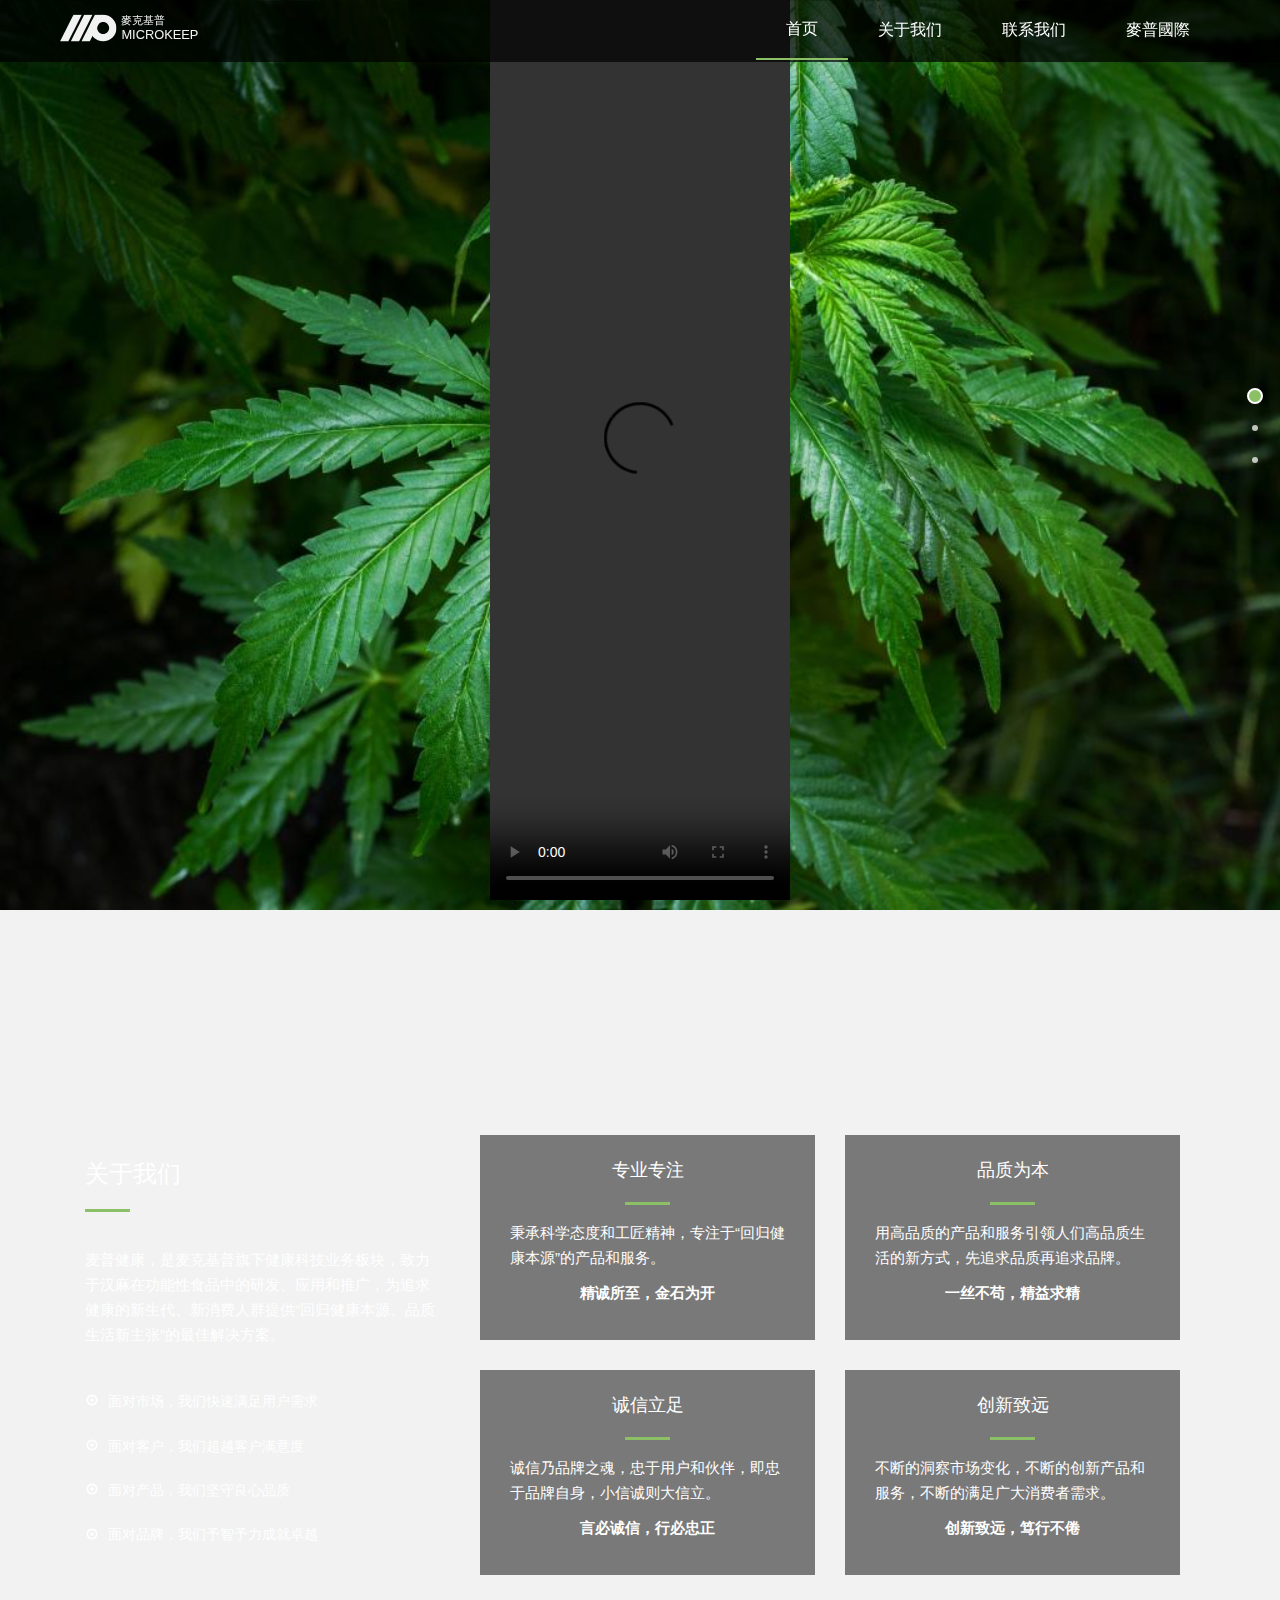
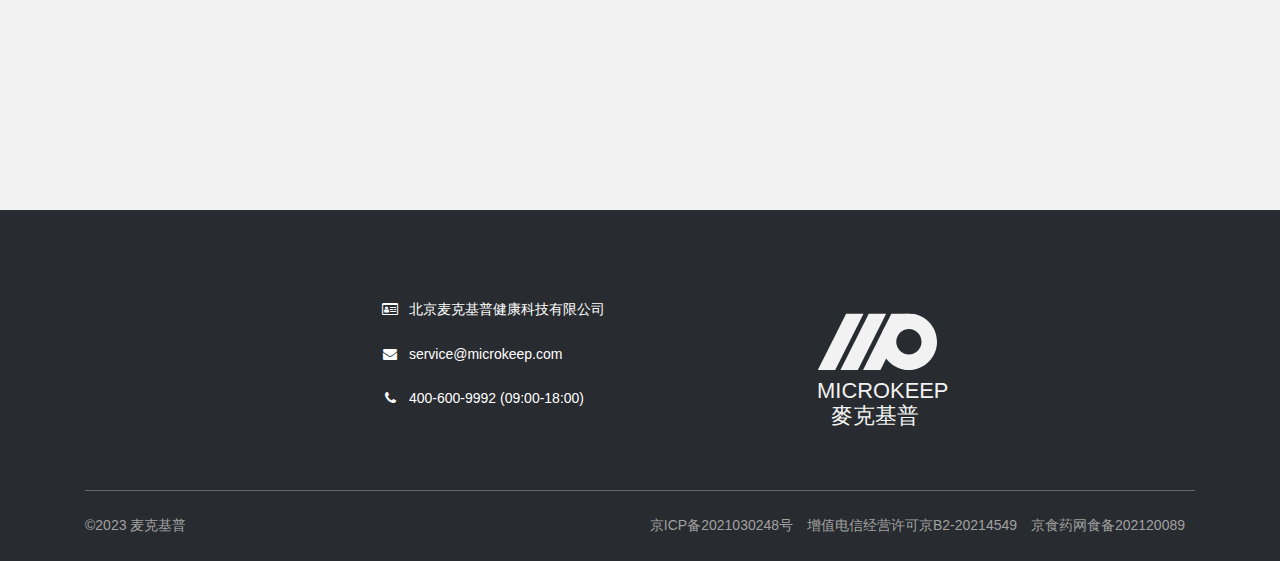
==== commit efc781c5: "change video url" ====
--- a/health/index.html
+++ b/health/index.html
@@ -111,10 +111,11 @@
 	</script>
 	<!-- <div style="width:0px;height:0px"><img src="assets/img/logo-300.jpg" alt="logo" /></div> -->
 
-
+	<!-- src="assets/video/microkeep-hemp-hearts-microcapsule-powder-2022.mp4" -->
 	<div class="parallax-content baner-content" id="home">
 		<video autoplay loop controls disablePictureInPicture controlslist="nodownload noplaybackrate"
-		src="assets/video/microkeep-hemp-hearts-microcapsule-powder-2022.mp4"></video>
+		src="https://static.foodtalks.cn/video/post/e07b14b9fa1d99058579cd7be9ab4866669b.mp4"
+		></video>
 	</div>
 
 	<div class="service-content" id="about-us">
